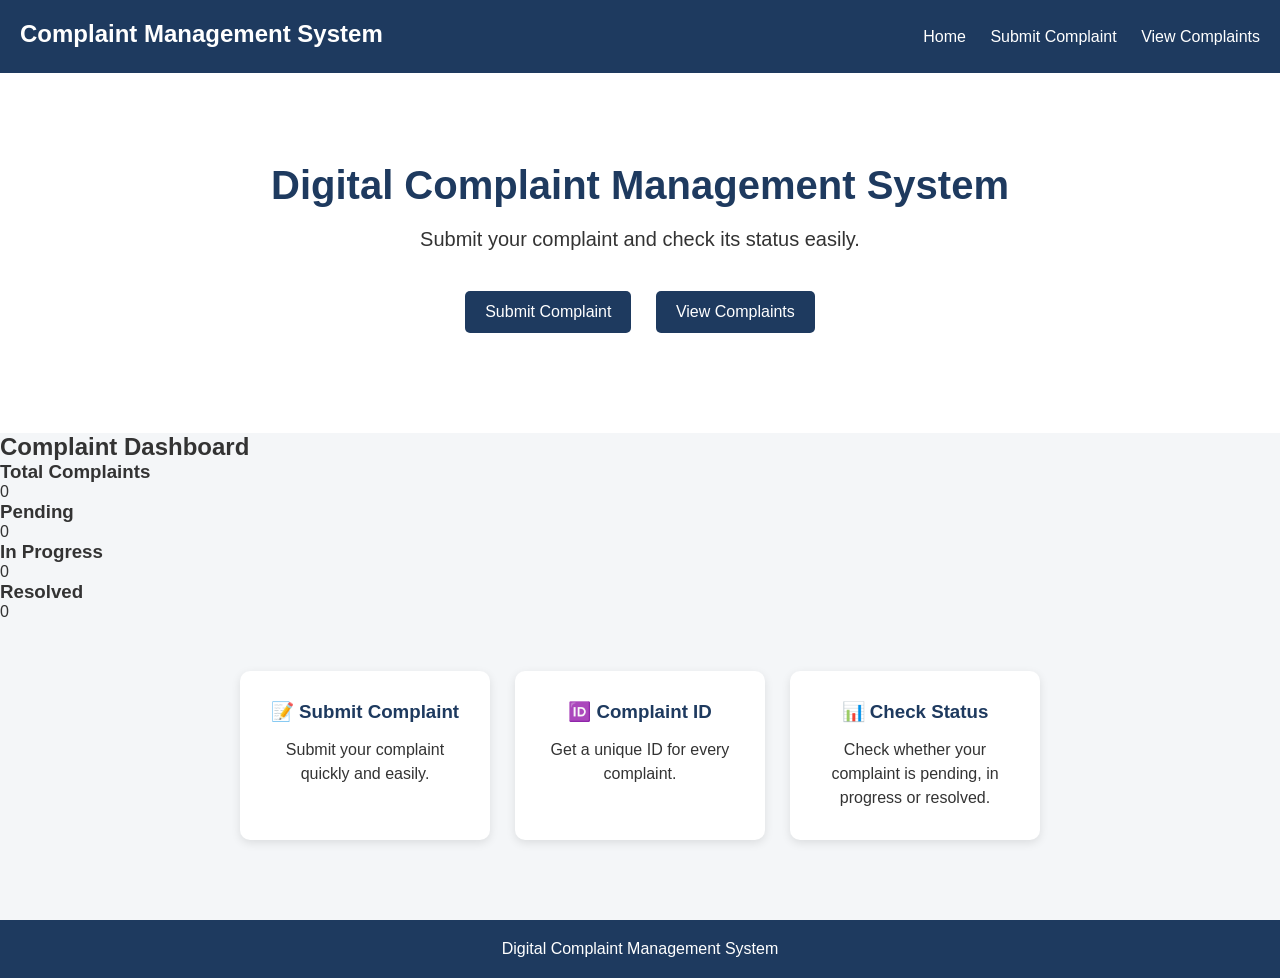
==== index.html @ 5f12aaed "Add files via upload" ====
<!DOCTYPE html>
<html lang="en">

<head>
    <meta charset="UTF-8">

    <meta name="viewport"
          content="width=device-width, initial-scale=1.0">

    <title>Digital Complaint Management System</title>

    <link rel="stylesheet" href="style.css">
</head>

<body>

    <nav>
        <h2>Complaint Management System</h2>

        <div>
            <a href="index.html">Home</a>
            <a href="submit.html">Submit Complaint</a>
            <a href="complaints.html">View Complaints</a>
        </div>
    </nav>


    <section class="hero">

        <h1>Digital Complaint Management System</h1>

        <p>
            Submit your complaint and check its status easily.
        </p>

        <div class="buttons">

            <a href="submit.html" class="btn">
                Submit Complaint
            </a>

            <a href="complaints.html" class="btn">
                View Complaints
            </a>

        </div>

    </section>

<section class="dashboard">

    <h2>Complaint Dashboard</h2>

    <div class="dashboard-cards">

        <div class="dashboard-card">
            <h3>Total Complaints</h3>
            <p id="totalComplaints">0</p>
        </div>

        <div class="dashboard-card">
            <h3>Pending</h3>
            <p id="pendingComplaints">0</p>
        </div>

        <div class="dashboard-card">
            <h3>In Progress</h3>
            <p id="progressComplaints">0</p>
        </div>

        <div class="dashboard-card">
            <h3>Resolved</h3>
            <p id="resolvedComplaints">0</p>
        </div>

    </div>

</section>

    <section class="features">

        <div class="card">
            <h3>📝 Submit Complaint</h3>
            <p>
                Submit your complaint quickly and easily.
            </p>
        </div>


        <div class="card">
            <h3>🆔 Complaint ID</h3>
            <p>
                Get a unique ID for every complaint.
            </p>
        </div>


        <div class="card">
            <h3>📊 Check Status</h3>
            <p>
                Check whether your complaint is pending,
                in progress or resolved.
            </p>
        </div>

    </section>


    <footer>

        <p>
            Digital Complaint Management System
        </p>

    </footer>
    
    <script>

function updateDashboard() {

    let complaints =
        JSON.parse(localStorage.getItem("complaints")) || [];

    let total = complaints.length;

    let pending = complaints.filter(function(complaint) {
        return complaint.status === "Pending";
    }).length;

    let progress = complaints.filter(function(complaint) {
        return complaint.status === "In Progress";
    }).length;

    let resolved = complaints.filter(function(complaint) {
        return complaint.status === "Resolved";
    }).length;


    document.getElementById("totalComplaints").innerText = total;

    document.getElementById("pendingComplaints").innerText = pending;

    document.getElementById("progressComplaints").innerText = progress;

    document.getElementById("resolvedComplaints").innerText = resolved;

}

updateDashboard();

</script>

</body>

</html>
---- style.css ----
* {
    margin: 0;
    padding: 0;
    box-sizing: border-box;
}

body {
    font-family: Arial, sans-serif;
    background-color: #f4f6f8;
    color: #333;
}


/* Navigation Bar */

nav {
    background-color: #1e3a5f;
    color: white;
    padding: 20px;
    display: flex;
    justify-content: space-between;
    align-items: center;
    flex-wrap: wrap;
}

nav h2 {
    margin-bottom: 5px;
}

nav a {
    color: white;
    text-decoration: none;
    margin-left: 20px;
}

nav a:hover {
    text-decoration: underline;
}


/* Home Section */

.hero {
    background-color: white;
    text-align: center;
    padding: 90px 20px;
}

.hero h1 {
    color: #1e3a5f;
    font-size: 40px;
    margin-bottom: 20px;
}

.hero p {
    font-size: 20px;
    margin-bottom: 30px;
}


/* Buttons */

.buttons {
    margin-top: 20px;
}

.btn {
    display: inline-block;
    background-color: #1e3a5f;
    color: white;
    text-decoration: none;
    padding: 12px 20px;
    margin: 10px;
    border-radius: 5px;
}

.btn:hover {
    background-color: #162d49;
}


/* Feature Cards */

.features {
    display: flex;
    justify-content: center;
    gap: 25px;
    padding: 50px 20px;
    flex-wrap: wrap;
}

.card {
    background-color: white;
    width: 250px;
    padding: 30px;
    text-align: center;
    border-radius: 10px;
    box-shadow: 0 3px 10px rgba(0, 0, 0, 0.1);
}

.card h3 {
    color: #1e3a5f;
    margin-bottom: 15px;
}

.card p {
    line-height: 1.5;
}


/* Footer */

footer {
    background-color: #1e3a5f;
    color: white;
    text-align: center;
    padding: 20px;
    margin-top: 30px;
}


/* Mobile Screen */

@media (max-width: 700px) {

    nav {
        flex-direction: column;
        text-align: center;
    }

    nav a {
        display: inline-block;
        margin: 10px 5px;
    }

    .hero h1 {
        font-size: 30px;
    }

    .hero p {
        font-size: 17px;
    }

}
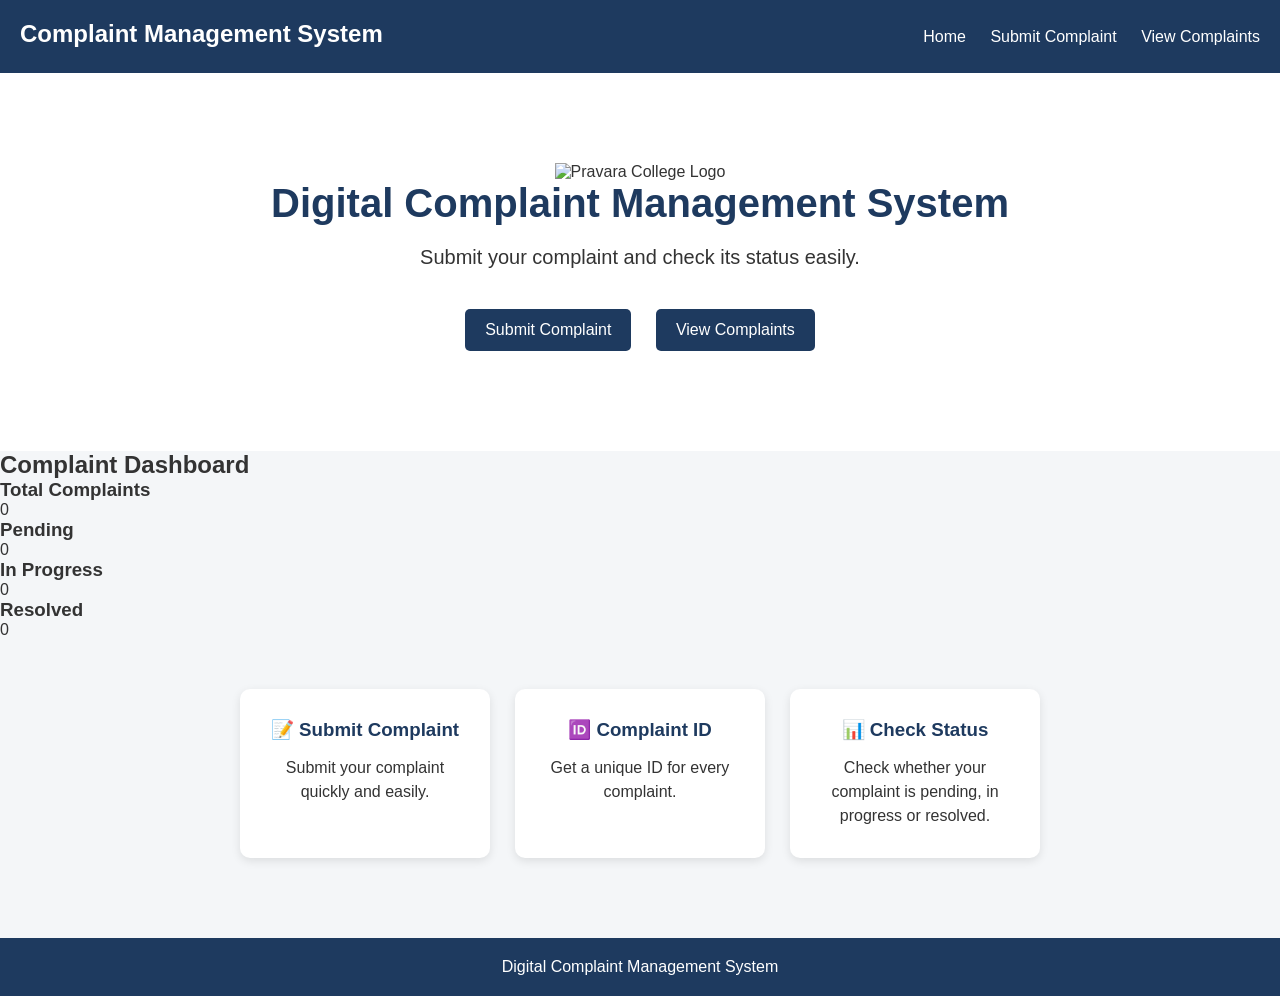
==== commit eb21ec0b: "Update index.html" ====
--- a/index.html
+++ b/index.html
@@ -26,6 +26,8 @@
 
 
     <section class="hero">
+
+        <img src="logo.png" alt="Pravara College Logo" class="college-logo">
 
         <h1>Digital Complaint Management System</h1>
 
@@ -152,4 +154,4 @@
 
 </body>
 
-</html>+</html>
